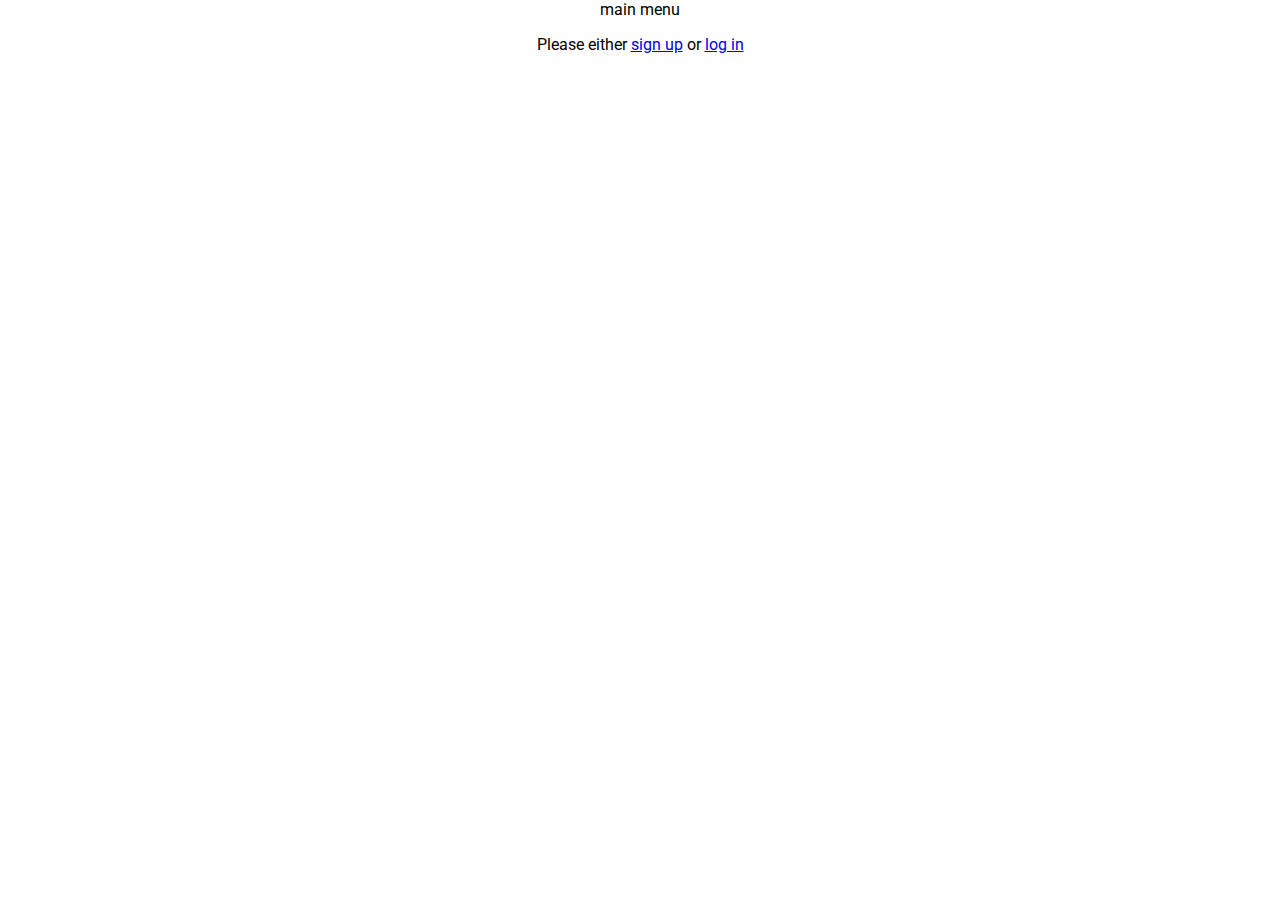
==== index.html @ 50610bf1 "Update index.html" ====
<p>main menu </p>
<!DOCTYPE html>
<html lang="en">
<head>
    <meta charset="UTF-8">
    <meta name="viewport" content="width=device-width, initial-scale=1.0">
    <title>Idle Knight Login</title>
    <link rel="stylesheet" href="css/menu.css">
</head>
<body>
    <p>Please either <a href="/signup.html">sign up</a> or <a href="/login.html">log in</a>
</body>
</html>
---- css/menu.css ----
@import url('https://fonts.googleapis.com/css2?family=Roboto:wght@300&display=swap');

body {
    height: 100%;
    overflow-y: hidden;
    overflow-x: hidden;
    padding: 0; 
    margin: 0;
    text-align: center;
    width:100%;
    font-family: 'Roboto', sans-serif;
  }

input {
    position: absolute;
}
h1 {
    position: absolute;
}
button {
    position: absolute;
    width: 200px;
    height: 50px;
}
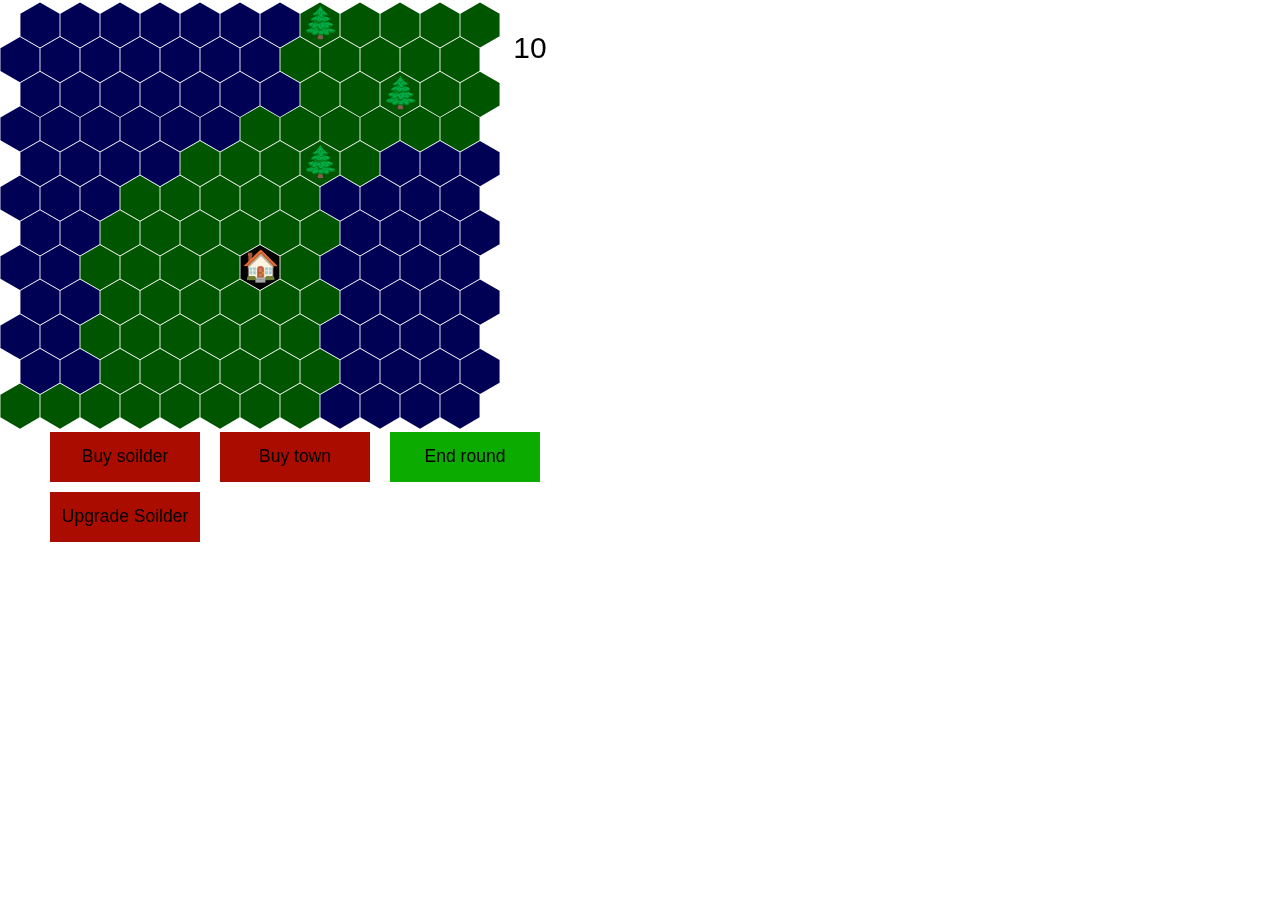
==== commit d30c134d: "Add files via upload" ====
--- a/index.html
+++ b/index.html
@@ -1,13 +1,69 @@
-<p>main menu </p>
 <!DOCTYPE html>
 <html lang="en">
 <head>
     <meta charset="UTF-8">
     <meta name="viewport" content="width=device-width, initial-scale=1.0">
-    <title>Idle Knight Login</title>
-    <link rel="stylesheet" href="css/menu.css">
+    <title>slay</title>
+    <style>
+        body {
+            margin: 0%;
+            overflow: hidden;
+        }
+    </style>
+    <script src="simplex-noise.js"></script>
+    <script src="common.js"></script>
+
 </head>
 <body>
-    <p>Please either <a href="/signup.html">sign up</a> or <a href="/login.html">log in</a>
+
+    <canvas id="slayCanvas"></canvas>
+    <script>
+        var gameCanvas = document.getElementById("slayCanvas"),
+            gameCtx = gameCanvas.getContext("2d")
+        gameCanvas.width = window.innerWidth*1
+        gameCanvas.height = window.innerHeight*1
+    </script>
+
+    <script src="controls.js"></script>
+    <script src="collision.js"></script>
+    <script src="buttons.js"></script>
+    <script src="landClaim.js"></script>
+    <script src="player.js"></script>
+
+    <script src="render.js"></script>
+    <script src="gameScene.js"></script>
+
+    <script>
+        var gameScene = new GameScene({
+            width:12,
+            height:12,
+            hexSize:40,
+        }),
+            sceneRenderer = new SceneRenderer(gameScene, gameCtx),
+        
+            player = new Player("Player1", gameScene),
+            firstMessage = false
+
+        players.push(player)
+        initButtons(gameScene)
+        setInterval(()=>{
+            gameCanvas.width = gameCanvas.width
+
+
+            sceneRenderer.renderTiles()
+            sceneRenderer.renderButtons()
+            sceneRenderer.renderMouse()
+            sceneRenderer.renderGUI()
+
+            
+            
+
+            updateC()
+
+            
+
+        }, 1000/60)
+        
+    </script>
 </body>
-</html>
+</html>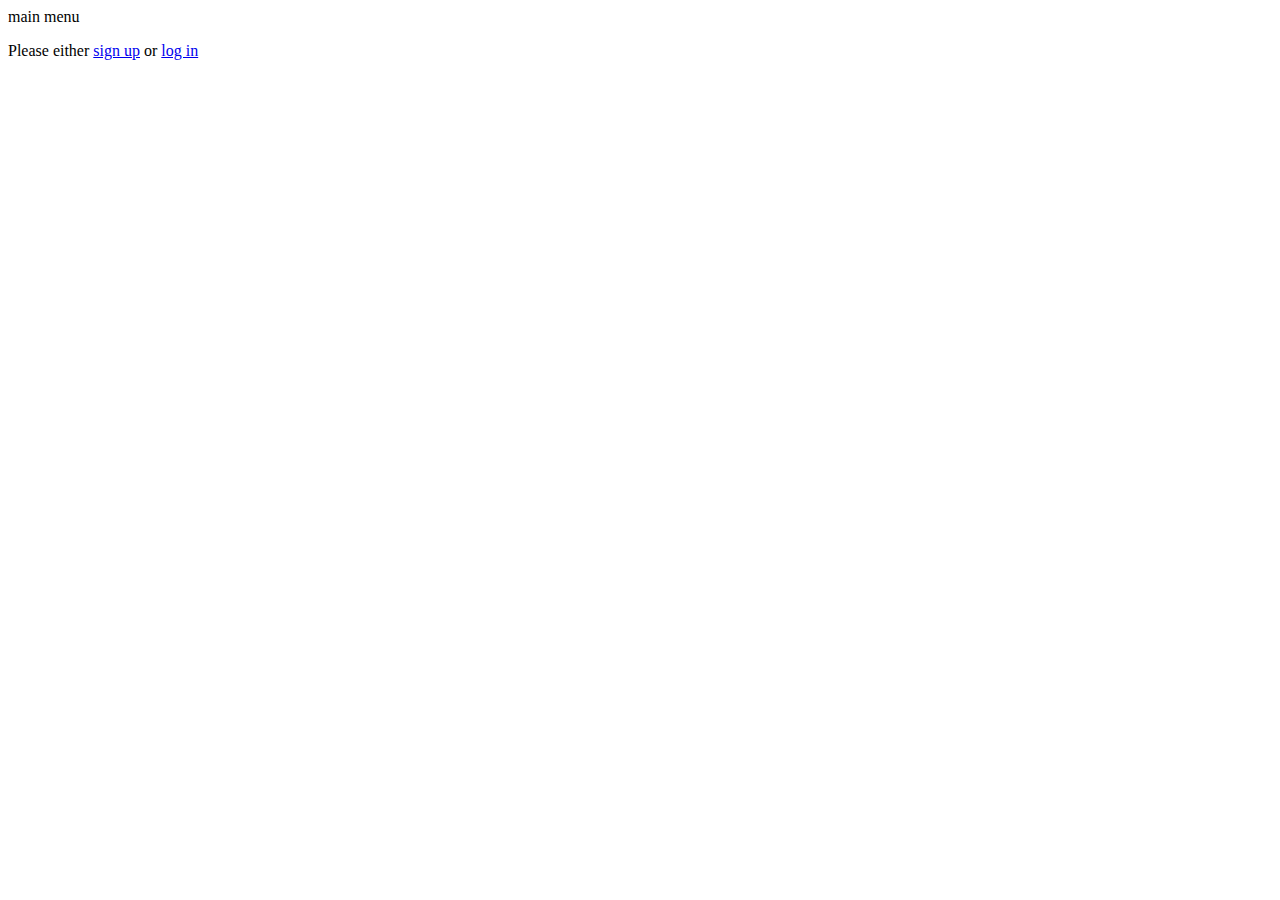
==== commit c56e4b84: "sasasas" ====
--- a/index.html
+++ b/index.html
@@ -1,69 +1,13 @@
+<p>main menu </p>
 <!DOCTYPE html>
 <html lang="en">
 <head>
     <meta charset="UTF-8">
     <meta name="viewport" content="width=device-width, initial-scale=1.0">
-    <title>slay</title>
-    <style>
-        body {
-            margin: 0%;
-            overflow: hidden;
-        }
-    </style>
-    <script src="simplex-noise.js"></script>
-    <script src="common.js"></script>
-
+    <title>Idle Knight Login</title>
+    <link rel="stylesheet" href="css/menu.css">
 </head>
 <body>
-
-    <canvas id="slayCanvas"></canvas>
-    <script>
-        var gameCanvas = document.getElementById("slayCanvas"),
-            gameCtx = gameCanvas.getContext("2d")
-        gameCanvas.width = window.innerWidth*1
-        gameCanvas.height = window.innerHeight*1
-    </script>
-
-    <script src="controls.js"></script>
-    <script src="collision.js"></script>
-    <script src="buttons.js"></script>
-    <script src="landClaim.js"></script>
-    <script src="player.js"></script>
-
-    <script src="render.js"></script>
-    <script src="gameScene.js"></script>
-
-    <script>
-        var gameScene = new GameScene({
-            width:12,
-            height:12,
-            hexSize:40,
-        }),
-            sceneRenderer = new SceneRenderer(gameScene, gameCtx),
-        
-            player = new Player("Player1", gameScene),
-            firstMessage = false
-
-        players.push(player)
-        initButtons(gameScene)
-        setInterval(()=>{
-            gameCanvas.width = gameCanvas.width
-
-
-            sceneRenderer.renderTiles()
-            sceneRenderer.renderButtons()
-            sceneRenderer.renderMouse()
-            sceneRenderer.renderGUI()
-
-            
-            
-
-            updateC()
-
-            
-
-        }, 1000/60)
-        
-    </script>
+    <p>Please either <a href="./signup.html">sign up</a> or <a href="./login.html">log in</a>
 </body>
-</html>+</html>
